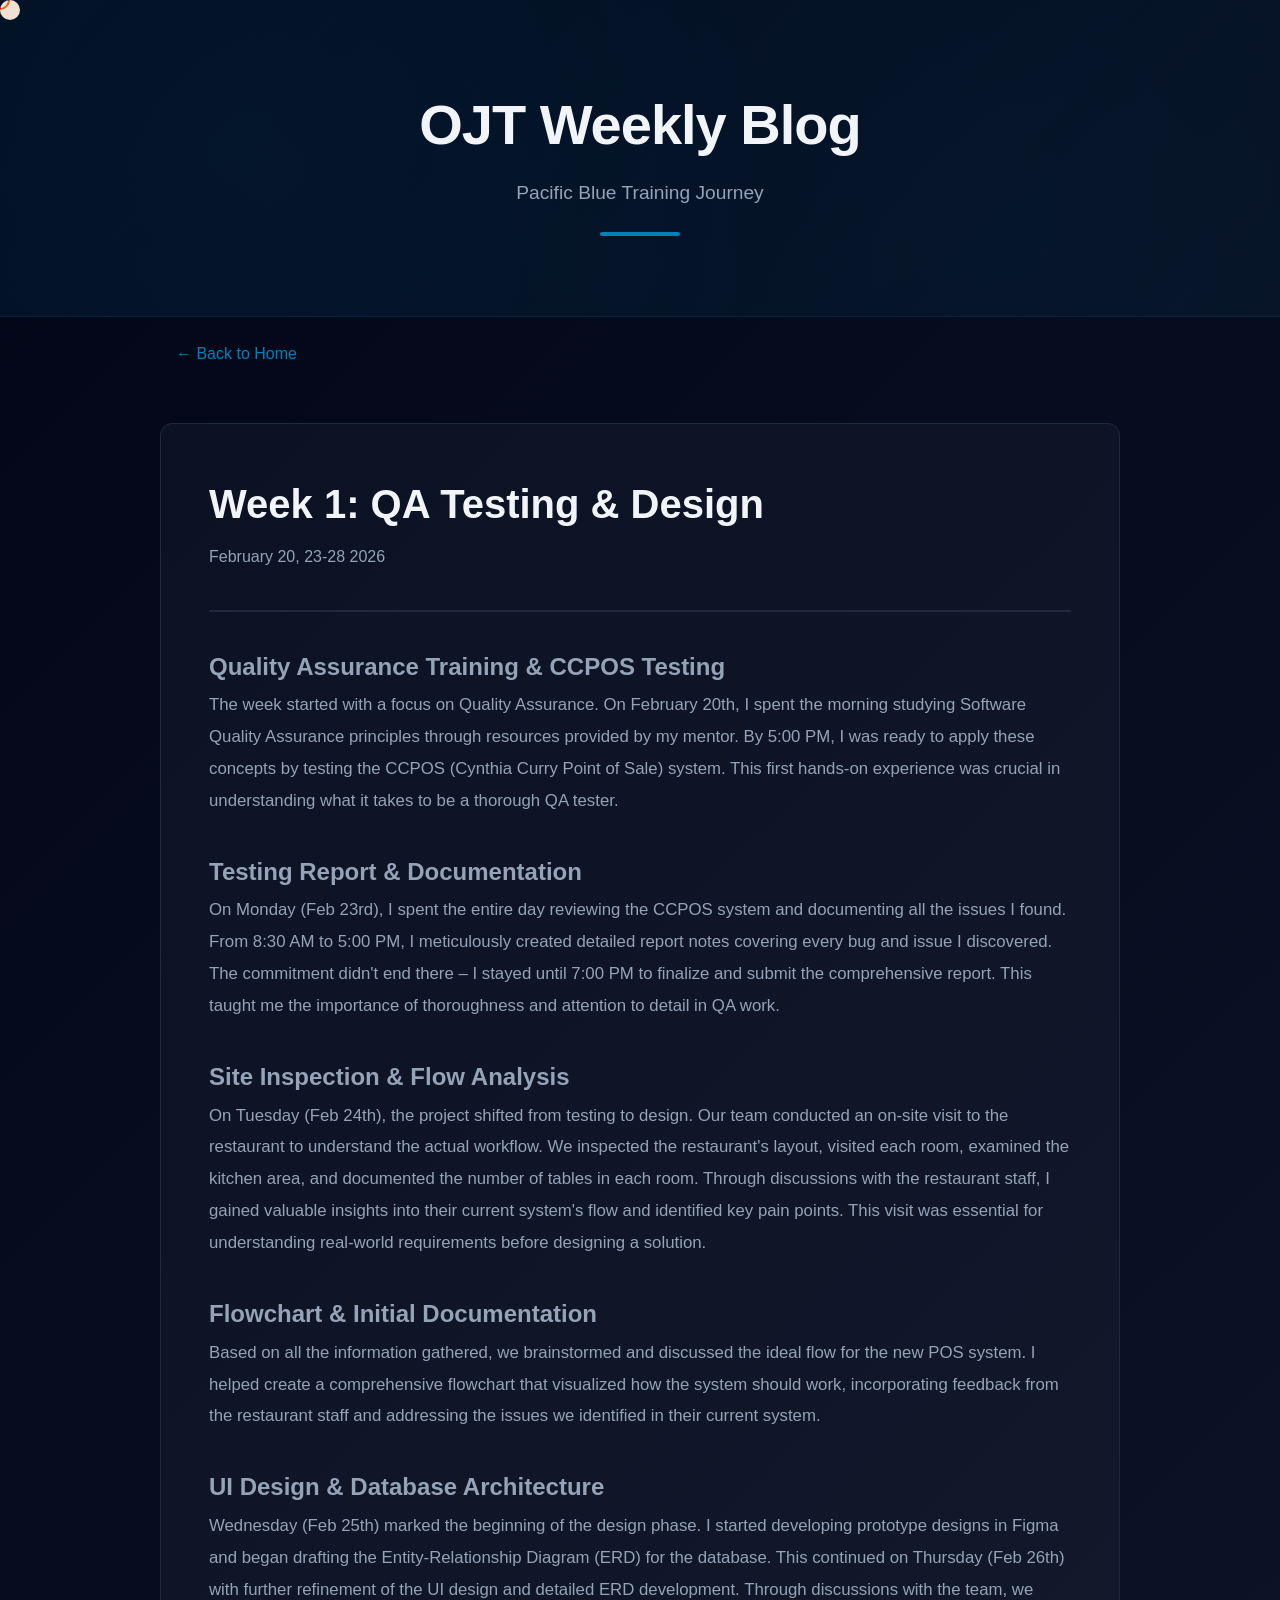
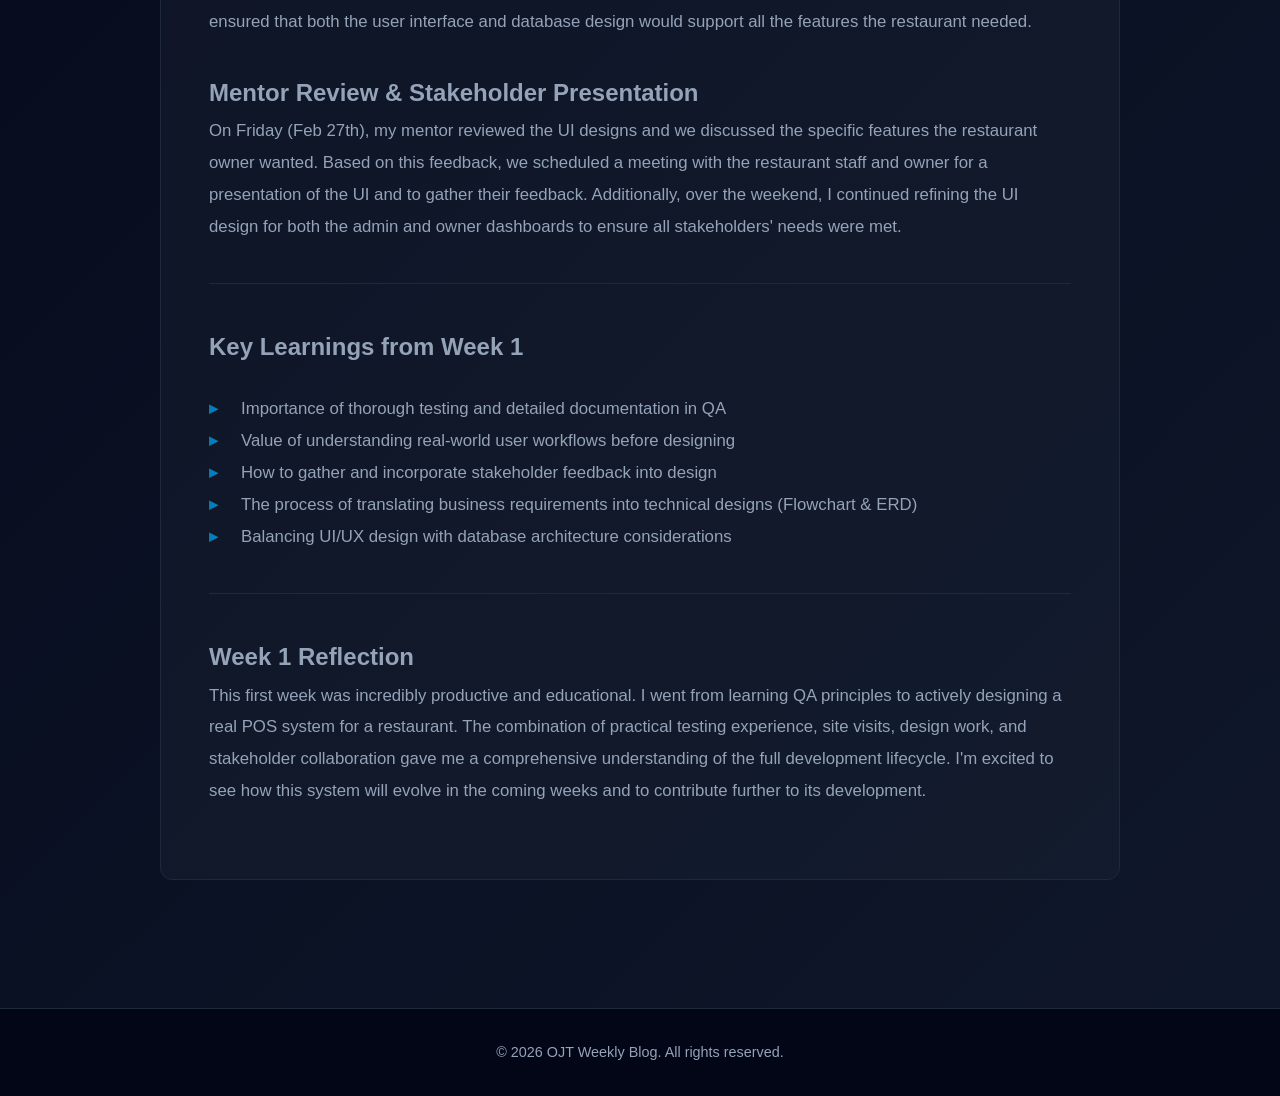
==== week1.html @ c3bede06 "initial commit - weeks 1-6 - to add documentation" ====
<!DOCTYPE html>
<html lang="en">

<head>
    <meta charset="UTF-8">
    <meta name="viewport" content="width=device-width, initial-scale=1.0">
    <title>Week 1: QA Testing & Design - OJT Weekly Blog</title>
    <link rel="stylesheet" href="css/ojt-blog.css">
    <link rel="stylesheet" href="css/week-post.css">
</head>

<body>
    <div class="cursor"></div>
    <div class="cursor-follower"></div>

    <!-- Header -->
    <header class="header">
        <div class="header-content">
            <h1 class="header-title">OJT Weekly Blog</h1>
            <p class="header-subtitle">Pacific Blue Training Journey</p>
            <div class="header-decoration"></div>
        </div>
    </header>

    <!-- Back Button -->
    <nav class="post-nav">
        <a href="ojt-blog.html" class="back-button">← Back to Home</a>
    </nav>

    <!-- Post Content -->
    <main class="post-container">
        <article class="full-post">
            <div class="post-header">
                <h1 class="post-title">Week 1: QA Testing & Design</h1>
                <p class="post-date">February 20, 23-28 2026</p>
            </div>

            <div class="post-body">
                <h2>Quality Assurance Training & CCPOS Testing</h2>
                <p>
                    The week started with a focus on Quality Assurance. On February 20th, I spent the morning studying
                    Software Quality Assurance principles through resources provided by my mentor. By 5:00 PM, I was
                    ready to apply these concepts by testing the CCPOS (Cynthia Curry Point of Sale) system. This first
                    hands-on experience was crucial in understanding what it takes to be a thorough QA tester.
                </p>

                <h2>Testing Report & Documentation</h2>
                <p>
                    On Monday (Feb 23rd), I spent the entire day reviewing the CCPOS system and documenting all the
                    issues I found. From 8:30 AM to 5:00 PM, I meticulously created detailed report notes covering every
                    bug and issue I discovered. The commitment didn't end there – I stayed until 7:00 PM to finalize and
                    submit the comprehensive report. This taught me the importance of thoroughness and attention to
                    detail in QA work.
                </p>

                <h2>Site Inspection & Flow Analysis</h2>
                <p>
                    On Tuesday (Feb 24th), the project shifted from testing to design. Our team conducted an on-site
                    visit to the restaurant to understand the actual workflow. We inspected the restaurant's layout,
                    visited each room, examined the kitchen area, and documented the number of tables in each room.
                    Through discussions with the restaurant staff, I gained valuable insights into their current
                    system's flow and identified key pain points. This visit was essential for understanding real-world
                    requirements before designing a solution.
                </p>

                <h2>Flowchart & Initial Documentation</h2>
                <p>
                    Based on all the information gathered, we brainstormed and discussed the ideal flow for the new POS
                    system. I helped create a comprehensive flowchart that visualized how the system should work,
                    incorporating feedback from the restaurant staff and addressing the issues we identified in their
                    current system.
                </p>

                <h2>UI Design & Database Architecture</h2>
                <p>
                    Wednesday (Feb 25th) marked the beginning of the design phase. I started developing prototype
                    designs in Figma and began drafting the Entity-Relationship Diagram (ERD) for the database. This
                    continued on Thursday (Feb 26th) with further refinement of the UI design and detailed ERD
                    development. Through discussions with the team, we ensured that both the user interface and database
                    design would support all the features the restaurant needed.
                </p>

                <h2>Mentor Review & Stakeholder Presentation</h2>
                <p>
                    On Friday (Feb 27th), my mentor reviewed the UI designs and we discussed the specific features the
                    restaurant owner wanted. Based on this feedback, we scheduled a meeting with the restaurant staff
                    and owner for a presentation of the UI and to gather their feedback. Additionally, over the weekend,
                    I continued refining the UI design for both the admin and owner dashboards to ensure all
                    stakeholders' needs were met.
                </p>

                <hr class="section-separator">

                <h2>Key Learnings from Week 1</h2>
                <ul>
                    <li>Importance of thorough testing and detailed documentation in QA</li>
                    <li>Value of understanding real-world user workflows before designing</li>
                    <li>How to gather and incorporate stakeholder feedback into design</li>
                    <li>The process of translating business requirements into technical designs (Flowchart & ERD)</li>
                    <li>Balancing UI/UX design with database architecture considerations</li>
                </ul>

                <hr class="section-separator">

                <h2>Week 1 Reflection</h2>
                <p>
                    This first week was incredibly productive and educational. I went from learning QA principles to
                    actively designing a real POS system for a restaurant. The combination of practical testing
                    experience, site visits, design work, and stakeholder collaboration gave me a comprehensive
                    understanding of the full development lifecycle. I'm excited to see how this system will evolve in
                    the coming weeks and to contribute further to its development.
                </p>
            </div>
        </article>
    </main>

    <!-- Footer -->
    <footer class="footer">
        <p>&copy; 2026 OJT Weekly Blog. All rights reserved.</p>
    </footer>

    <script src="js/ojt-blog.js"></script>
</body>

</html>
---- css/ojt-blog.css ----
* {
    margin: 0;
    padding: 0;
    box-sizing: border-box;
    color: var(--text-gray);
}

:root {
    --primary-color: #0080b8;
    --secondary-color: #0080b8;
    --accent-color: #0080b8;
    --bg-dark: #0f172a;
    --bg-darker: #020617;
    --text-light: #f1f5f9;
    --text-gray: #94a3b8;
    --border-color: #1e293b;
}

body {
    font-family: 'Inter', -apple-system, BlinkMacSystemFont, 'Segoe UI', Roboto, sans-serif;
    background: linear-gradient(135deg, var(--bg-darker) 0%, var(--bg-dark) 100%);
    color: var(--text-light);
    overflow-x: hidden;
    line-height: 1.6;
}

/* Custom Cursor */
.cursor,
.cursor-follower {
    width: 20px;
    height: 20px;
    border-radius: 50%;
    position: fixed;
    pointer-events: none;
    z-index: 9999;
    mix-blend-mode: difference;
}

.cursor {
    background: var(--text-light);
    transition: transform 0.15s ease;
}

.cursor-follower {
    border: 2px solid var(--primary-color);
    background: transparent;
    transition: all 0.3s ease;
    transform: translate(-50%, -50%);
}

/* Header */
.header {
    background: linear-gradient(135deg, rgba(0, 128, 184, 0.08) 0%, rgba(0, 128, 184, 0.05) 100%);
    border-bottom: 1px solid rgba(0, 128, 184, 0.15);
    padding: 5rem 2rem;
    text-align: center;
    margin-bottom: 3rem;
    position: relative;
    overflow: hidden;
}

.header::before {
    content: '';
    position: absolute;
    top: 0;
    left: 0;
    right: 0;
    bottom: 0;
    background: 
        radial-gradient(circle at 20% 50%, rgba(0, 128, 184, 0.05) 0%, transparent 50%),
        radial-gradient(circle at 80% 80%, rgba(0, 128, 184, 0.03) 0%, transparent 50%);
    pointer-events: none;
}

.header-content {
    position: relative;
    z-index: 1;
}

.header-title {
    font-size: 3.5rem;
    font-weight: 800;
    color: var(--text-light);
    margin-bottom: 0.5rem;
    letter-spacing: -1px;
}

.header-subtitle {
    font-size: 1.2rem;
    color: var(--text-gray);
    font-weight: 400;
    margin-bottom: 1.5rem;
}

.header-decoration {
    width: 80px;
    height: 4px;
    background: linear-gradient(90deg, var(--primary-color), var(--secondary-color), var(--accent-color));
    margin: 0 auto;
    border-radius: 2px;
}

/* Section Dividers */
.section-divider {
    display: flex;
    align-items: center;
    gap: 2rem;
    margin: 3rem 0;
    max-width: 1200px;
    margin-left: auto;
    margin-right: auto;
    padding: 0 2rem;
}

.section-label {
    font-size: 1.8rem;
    font-weight: 700;
    text-transform: lowercase;
    white-space: nowrap;
    min-width: fit-content;
}

.section-divider::before,
.section-divider::after {
    content: '';
    flex: 1;
    height: 3px;
    background: var(--text-gray);;
}

/* Introduction Section */
.introduction {
    max-width: 1200px;
    margin: 0 auto 4rem;
    padding: 0 2rem;
}

.intro-container {
    display: grid;
    grid-template-columns: 1fr 1.5fr;
    gap: 3rem;
    align-items: center;
}

.intro-image {
    display: flex;
    justify-content: center;
}

.profile-image {
    width: 280px;
    height: 280px;
    object-fit: cover;
    border-radius: 20px;
    border: 3px solid var(--primary-color);
    box-shadow: 0 20px 60px rgba(0, 128, 184, 0.1);
}

.intro-title {
    font-size: 2rem;
    font-weight: 700;
    color: var(--text-light);
    margin-bottom: 1.5rem;
}

.intro-text {
    color: var(--text-gray);
    line-height: 1.9;
    font-size: 1.05rem;
}

/* Main Content */
.blog-container {
    max-width: 90%;
    margin: 0 auto;
    padding: 0 2rem;
}

.blog-section {
    margin-bottom: 3rem;
}

.blog-grid {
    display: grid;
    grid-template-columns: repeat(3, 1fr);
    gap: 2rem;
}

/* Blog Post Card */
.blog-post {
    background: rgba(30, 41, 59, 0.5);
    border: 1px solid var(--border-color);
    border-radius: 12px;
    padding: 2rem;
    transition: all 0.3s ease;
    display: flex;
    flex-direction: column;
}

.blog-post:hover {
    background: rgba(30, 41, 59, 0.8);
    border-color: var(--primary-color);
    transform: translateY(-5px);
    box-shadow: 0 10px 30px rgba(0, 128, 184, 0.08);
}

.post-header {
    margin-bottom: 1.5rem;
}

.post-title {
    font-size: 1.5rem;
    font-weight: 600;
    color: var(--text-light);
    margin-bottom: 0.5rem;
}

.post-date {
    color: var(--text-gray);
    font-size: 0.9rem;
}

.post-content {
    flex: 1;
    margin-bottom: 1.5rem;
    color: var(--text-gray);
    line-height: 1.8;
}

.read-more {
    color: var(--primary-color);
    text-decoration: none;
    font-weight: 500;
    transition: all 0.3s ease;
    display: inline-block;
}

.read-more:hover {
    color: var(--secondary-color);
    transform: translateX(5px);
}

/* Footer */
.footer {
    background: var(--bg-darker);
    border-top: 1px solid var(--border-color);
    padding: 2rem;
    text-align: center;
    color: var(--text-gray);
    margin-top: 4rem;
    font-size: 0.9rem;
}

/* Responsive Design */
@media (max-width: 1200px) {
    .blog-grid {
        grid-template-columns: repeat(3, 1fr);
    }
}

@media (max-width: 768px) {
    .header-title {
        font-size: 2.2rem;
    }

    .header-subtitle {
        font-size: 1rem;
    }

    .header {
        padding: 3rem 1rem;
    }

    .page-title {
        font-size: 1.8rem;
    }

    .subtitle {
        font-size: 1rem;
    }

    .intro-container {
        grid-template-columns: 1fr;
        gap: 2rem;
    }

    .profile-image {
        width: 220px;
        height: 220px;
    }

    .intro-title {
        font-size: 1.5rem;
    }

    .intro-text {
        font-size: 0.95rem;
    }

    .blog-grid {
        grid-template-columns: repeat(2, 1fr);
    }

    .blog-container {
        padding: 0 1rem;
    }
}
---- css/week-post.css ----
/* Week Post Page Styles */

.post-nav {
    max-width: 80%;
    margin: -2rem auto 2rem;
    padding: 0 2rem;
}

.back-button {
    display: inline-block;
    color: var(--primary-color);
    text-decoration: none;
    font-weight: 500;
    transition: all 0.3s ease;
    padding: 0.5rem 1rem;
    margin-bottom: 1rem;
}

.back-button:hover {
    color: var(--secondary-color);
    transform: translateX(-5px);
}

.section-separator {
    border: none;
    border-top: 1px solid var(--border-color);
    margin: 2.5rem 0;
}

.post-container {
    max-width: 80%;
    margin: 0 auto;
    padding: 0 2rem 4rem;
}

.full-post {
    background: rgba(30, 41, 59, 0.3);
    border: 1px solid var(--border-color);
    border-radius: 12px;
    padding: 3rem;
}

.full-post .post-header {
    margin-bottom: 2rem;
    border-bottom: 2px solid var(--border-color);
    padding-bottom: 2rem;
}

.full-post .post-title {
    font-size: 2.5rem;
    font-weight: 700;
    margin-bottom: 0.5rem;
    color: var(--text-light);
}

.full-post .post-date {
    color: var(--text-gray);
    font-size: 1rem;
    display: block;
    margin-bottom: 0.5rem;
}

.post-meta {
    display: flex;
    gap: 1rem;
    align-items: center;
}

.read-time {
    color: var(--accent-color);
    font-size: 0.9rem;
    font-weight: 500;
}

.post-body {
    color: var(--text-light);
    line-height: 1.9;
}

.post-body h2 {
    font-size: 1.5rem;
    font-weight: 600;
    margin-top: 2rem;
    color: var(--text-gray);
}

.post-body h2:first-of-type {
    margin-top: 0;
}

.post-body p {
    margin-bottom: 1.5rem;
    color: var(--text-gray);
    font-size: 1.05rem;
}

.post-body ul {
    list-style: none;
    margin: 1.5rem 0;
    padding: 0;
}

.post-body li {
    padding-left: 2rem;
    position: relative;
    color: var(--text-gray);
    font-size: 1.05rem;
}

.post-body li::before {
    content: '▸';
    position: absolute;
    left: 0;
    color: var(--primary-color);
    font-weight: bold;
}

/* Responsive Design for Post Pages */
@media (max-width: 768px) {
    .full-post {
        padding: 2rem 1.5rem;
    }

    .full-post .post-title {
        font-size: 1.8rem;
    }

    .post-body h2 {
        font-size: 1.4rem;
    }

    .post-container {
        padding: 0 1rem 2rem;
    }
}
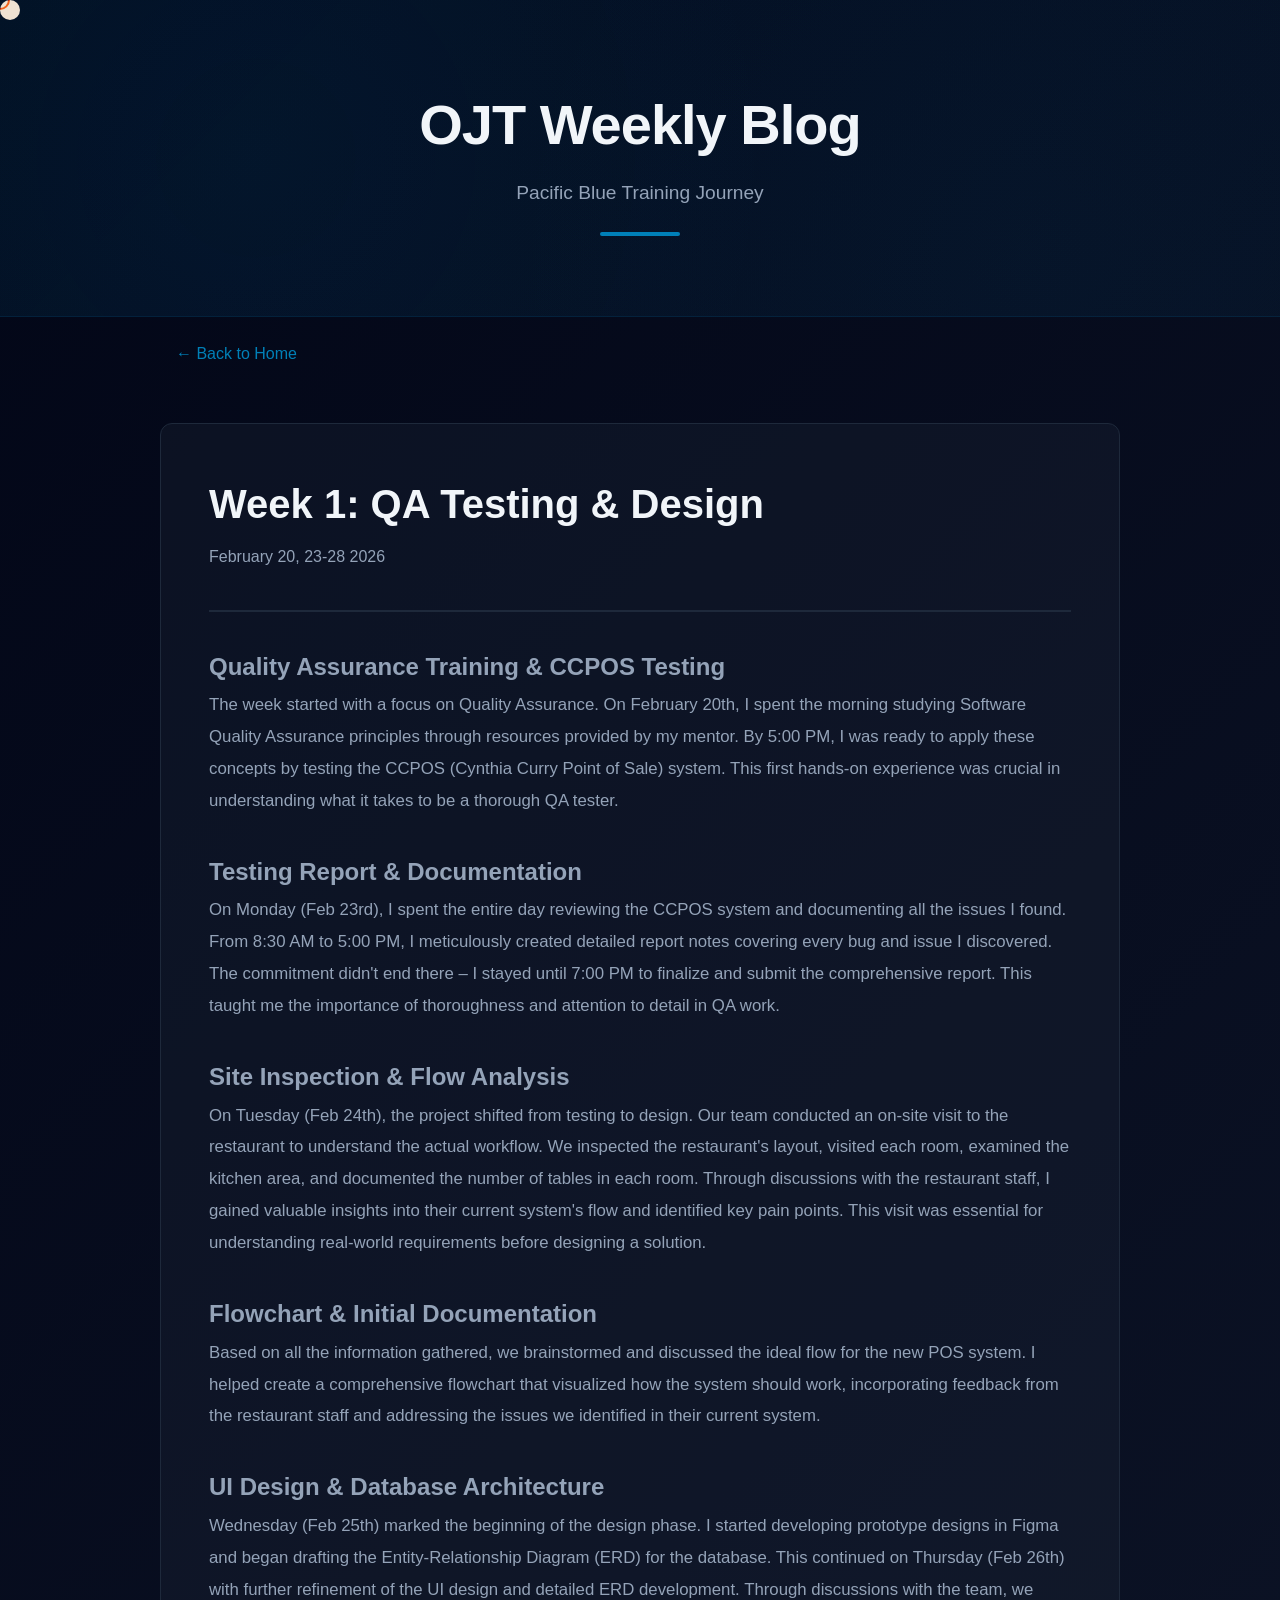
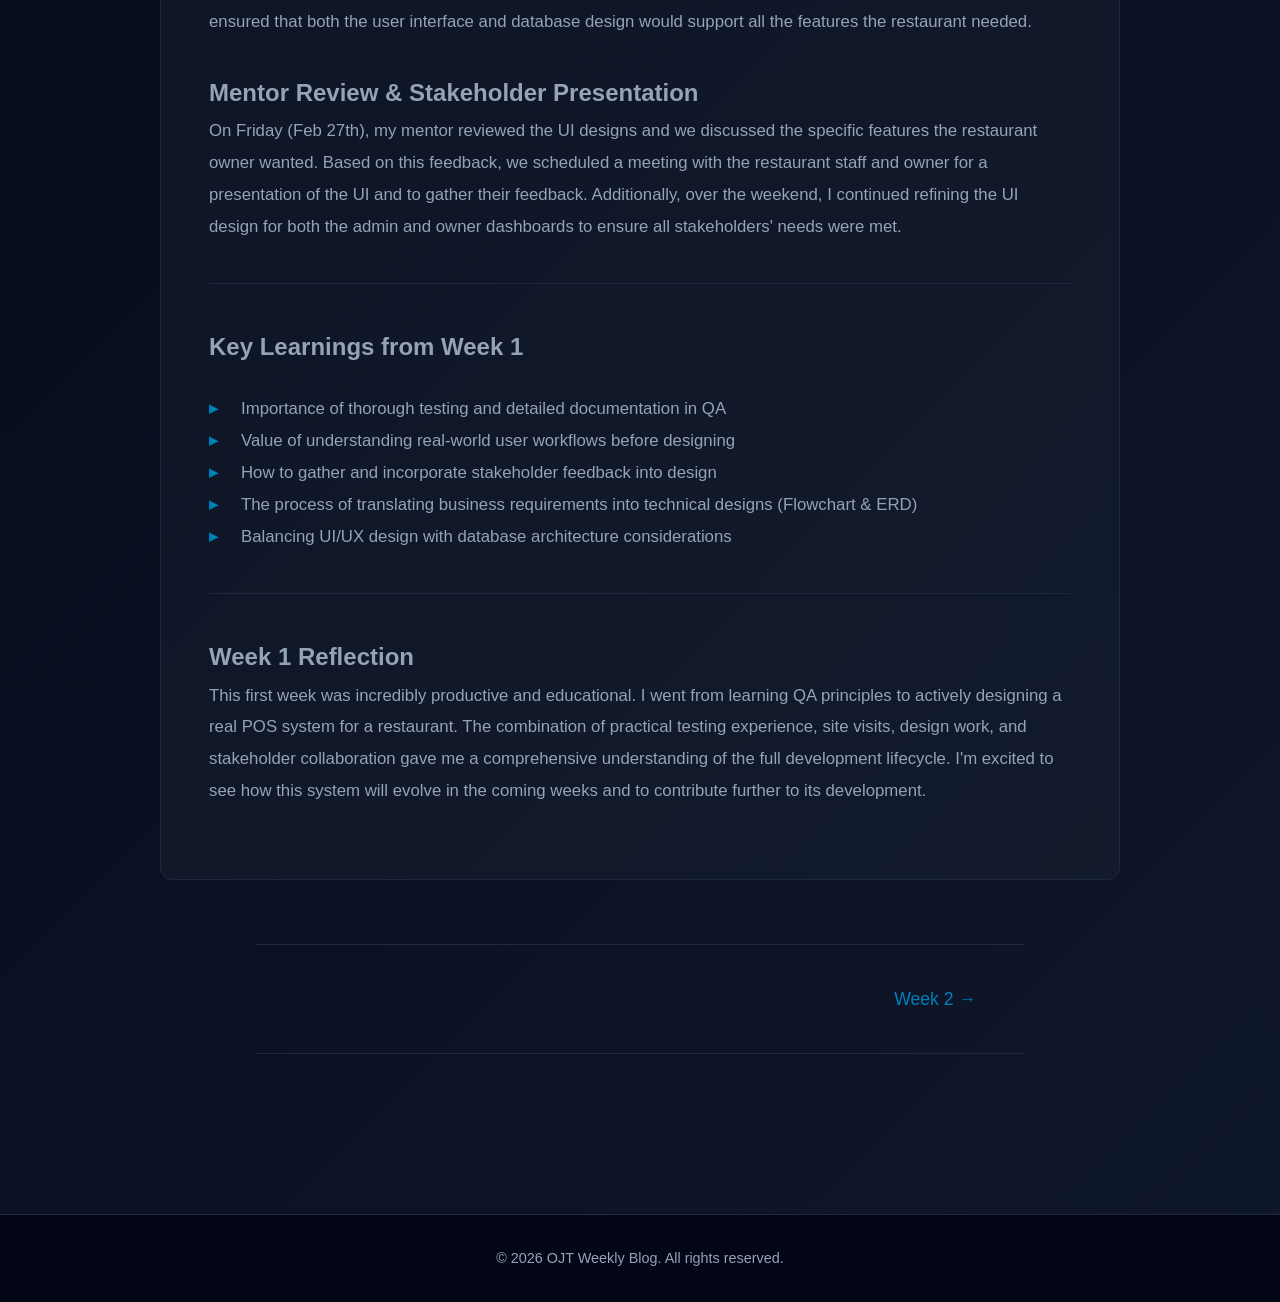
==== commit 4e256128: "made some changes" ====
--- a/week1.html
+++ b/week1.html
@@ -5,7 +5,7 @@
     <meta charset="UTF-8">
     <meta name="viewport" content="width=device-width, initial-scale=1.0">
     <title>Week 1: QA Testing & Design - OJT Weekly Blog</title>
-    <link rel="stylesheet" href="css/ojt-blog.css">
+    <link rel="stylesheet" href="css/style.css">
     <link rel="stylesheet" href="css/week-post.css">
 </head>
 
@@ -24,7 +24,7 @@
 
     <!-- Back Button -->
     <nav class="post-nav">
-        <a href="ojt-blog.html" class="back-button">← Back to Home</a>
+        <a href="index.html" class="back-button">← Back to Home</a>
     </nav>
 
     <!-- Post Content -->
@@ -112,6 +112,12 @@
                 </p>
             </div>
         </article>
+
+        <!-- Navigation -->
+        <nav class="post-navigation">
+            <div class="nav-prev"></div>
+            <a href="week2.html" class="nav-next">Week 2 →</a>
+        </nav>
     </main>
 
     <!-- Footer -->
@@ -119,7 +125,7 @@
         <p>&copy; 2026 OJT Weekly Blog. All rights reserved.</p>
     </footer>
 
-    <script src="js/ojt-blog.js"></script>
+    <script src="js/script.js"></script>
 </body>
 
 </html>
--- a/css/style.css
+++ b/css/style.css
@@ -0,0 +1,307 @@
+* {
+    margin: 0;
+    padding: 0;
+    box-sizing: border-box;
+    color: var(--text-gray);
+}
+
+:root {
+    --primary-color: #0080b8;
+    --secondary-color: #0080b8;
+    --accent-color: #0080b8;
+    --bg-dark: #0f172a;
+    --bg-darker: #020617;
+    --text-light: #f1f5f9;
+    --text-gray: #94a3b8;
+    --border-color: #1e293b;
+}
+
+body {
+    font-family: 'Inter', -apple-system, BlinkMacSystemFont, 'Segoe UI', Roboto, sans-serif;
+    background: linear-gradient(135deg, var(--bg-darker) 0%, var(--bg-dark) 100%);
+    color: var(--text-light);
+    overflow-x: hidden;
+    line-height: 1.6;
+}
+
+/* Custom Cursor */
+.cursor,
+.cursor-follower {
+    width: 20px;
+    height: 20px;
+    border-radius: 50%;
+    position: fixed;
+    pointer-events: none;
+    z-index: 9999;
+    mix-blend-mode: difference;
+}
+
+.cursor {
+    background: var(--text-light);
+    transition: transform 0.15s ease;
+}
+
+.cursor-follower {
+    border: 2px solid var(--primary-color);
+    background: transparent;
+    transition: all 0.3s ease;
+    transform: translate(-50%, -50%);
+}
+
+/* Header */
+.header {
+    background: linear-gradient(135deg, rgba(0, 128, 184, 0.08) 0%, rgba(0, 128, 184, 0.05) 100%);
+    border-bottom: 1px solid rgba(0, 128, 184, 0.15);
+    padding: 5rem 2rem;
+    text-align: center;
+    margin-bottom: 3rem;
+    position: relative;
+    overflow: hidden;
+}
+
+.header::before {
+    content: '';
+    position: absolute;
+    top: 0;
+    left: 0;
+    right: 0;
+    bottom: 0;
+    background: 
+        radial-gradient(circle at 20% 50%, rgba(0, 128, 184, 0.05) 0%, transparent 50%),
+        radial-gradient(circle at 80% 80%, rgba(0, 128, 184, 0.03) 0%, transparent 50%);
+    pointer-events: none;
+}
+
+.header-content {
+    position: relative;
+    z-index: 1;
+}
+
+.header-title {
+    font-size: 3.5rem;
+    font-weight: 800;
+    color: var(--text-light);
+    margin-bottom: 0.5rem;
+    letter-spacing: -1px;
+}
+
+.header-subtitle {
+    font-size: 1.2rem;
+    color: var(--text-gray);
+    font-weight: 400;
+    margin-bottom: 1.5rem;
+}
+
+.header-decoration {
+    width: 80px;
+    height: 4px;
+    background: linear-gradient(90deg, var(--primary-color), var(--secondary-color), var(--accent-color));
+    margin: 0 auto;
+    border-radius: 2px;
+}
+
+/* Section Dividers */
+.section-divider {
+    display: flex;
+    align-items: center;
+    gap: 2rem;
+    margin: 3rem 0;
+    max-width: 1200px;
+    margin-left: auto;
+    margin-right: auto;
+    padding: 0 2rem;
+}
+
+.section-label {
+    font-size: 1.8rem;
+    font-weight: 700;
+    text-transform: lowercase;
+    white-space: nowrap;
+    min-width: fit-content;
+}
+
+.section-divider::before,
+.section-divider::after {
+    content: '';
+    flex: 1;
+    height: 3px;
+    background: var(--text-gray);;
+}
+
+/* Introduction Section */
+.introduction {
+    max-width: 1200px;
+    margin: 0 auto 4rem;
+    padding: 0 2rem;
+}
+
+.intro-container {
+    display: grid;
+    grid-template-columns: 1fr 1.5fr;
+    gap: 3rem;
+    align-items: center;
+}
+
+.intro-image {
+    display: flex;
+    justify-content: center;
+}
+
+.profile-image {
+    width: 280px;
+    height: 280px;
+    object-fit: cover;
+    border-radius: 20px;
+    border: 3px solid var(--primary-color);
+    box-shadow: 0 20px 60px rgba(0, 128, 184, 0.1);
+}
+
+.intro-title {
+    font-size: 2rem;
+    font-weight: 700;
+    color: var(--text-light);
+    margin-bottom: 1.5rem;
+}
+
+.intro-text {
+    color: var(--text-gray);
+    line-height: 1.9;
+    font-size: 1.05rem;
+}
+
+/* Main Content */
+.blog-container {
+    max-width: 90%;
+    margin: 0 auto;
+    padding: 0 2rem;
+}
+
+.blog-section {
+    margin-bottom: 3rem;
+}
+
+.blog-grid {
+    display: grid;
+    grid-template-columns: repeat(3, 1fr);
+    gap: 2rem;
+}
+
+/* Blog Post Card */
+.blog-post {
+    background: rgba(30, 41, 59, 0.5);
+    border: 1px solid var(--border-color);
+    border-radius: 12px;
+    padding: 2rem;
+    transition: all 0.3s ease;
+    display: flex;
+    flex-direction: column;
+}
+
+.blog-post:hover {
+    background: rgba(30, 41, 59, 0.8);
+    border-color: var(--primary-color);
+    transform: translateY(-5px);
+    box-shadow: 0 10px 30px rgba(0, 128, 184, 0.08);
+}
+
+.post-header {
+    margin-bottom: 1.5rem;
+}
+
+.post-title {
+    font-size: 1.5rem;
+    font-weight: 600;
+    color: var(--text-light);
+    margin-bottom: 0.5rem;
+}
+
+.post-date {
+    color: var(--text-gray);
+    font-size: 0.9rem;
+}
+
+.post-content {
+    flex: 1;
+    margin-bottom: 1.5rem;
+    color: var(--text-gray);
+    line-height: 1.8;
+}
+
+.read-more {
+    color: var(--primary-color);
+    text-decoration: none;
+    font-weight: 500;
+    transition: all 0.3s ease;
+    display: inline-block;
+}
+
+.read-more:hover {
+    color: var(--secondary-color);
+    transform: translateX(5px);
+}
+
+/* Footer */
+.footer {
+    background: var(--bg-darker);
+    border-top: 1px solid var(--border-color);
+    padding: 2rem;
+    text-align: center;
+    color: var(--text-gray);
+    margin-top: 4rem;
+    font-size: 0.9rem;
+}
+
+/* Responsive Design */
+@media (max-width: 1200px) {
+    .blog-grid {
+        grid-template-columns: repeat(3, 1fr);
+    }
+}
+
+@media (max-width: 768px) {
+    .header-title {
+        font-size: 2.2rem;
+    }
+
+    .header-subtitle {
+        font-size: 1rem;
+    }
+
+    .header {
+        padding: 3rem 1rem;
+    }
+
+    .page-title {
+        font-size: 1.8rem;
+    }
+
+    .subtitle {
+        font-size: 1rem;
+    }
+
+    .intro-container {
+        grid-template-columns: 1fr;
+        gap: 2rem;
+    }
+
+    .profile-image {
+        width: 220px;
+        height: 220px;
+    }
+
+    .intro-title {
+        font-size: 1.5rem;
+    }
+
+    .intro-text {
+        font-size: 0.95rem;
+    }
+
+    .blog-grid {
+        grid-template-columns: repeat(2, 1fr);
+    }
+
+    .blog-container {
+        padding: 0 1rem;
+    }
+}
--- a/css/week-post.css
+++ b/css/week-post.css
@@ -115,6 +115,41 @@
     font-weight: bold;
 }
 
+/* Post Navigation */
+.post-navigation {
+    display: flex;
+    justify-content: space-between;
+    align-items: center;
+    max-width: 80%;
+    margin: 4rem auto 2rem;
+    padding: 2rem;
+    border-top: 1px solid var(--border-color);
+    border-bottom: 1px solid var(--border-color);
+}
+
+.nav-prev,
+.nav-next {
+    color: var(--primary-color);
+    text-decoration: none;
+    font-weight: 500;
+    font-size: 1.1rem;
+    transition: all 0.3s ease;
+    padding: 0.5rem 1rem;
+}
+
+.nav-prev:hover,
+.nav-next:hover {
+    color: var(--secondary-color);
+}
+
+.nav-prev:hover {
+    transform: translateX(-5px);
+}
+
+.nav-next:hover {
+    transform: translateX(5px);
+}
+
 /* Responsive Design for Post Pages */
 @media (max-width: 768px) {
     .full-post {
